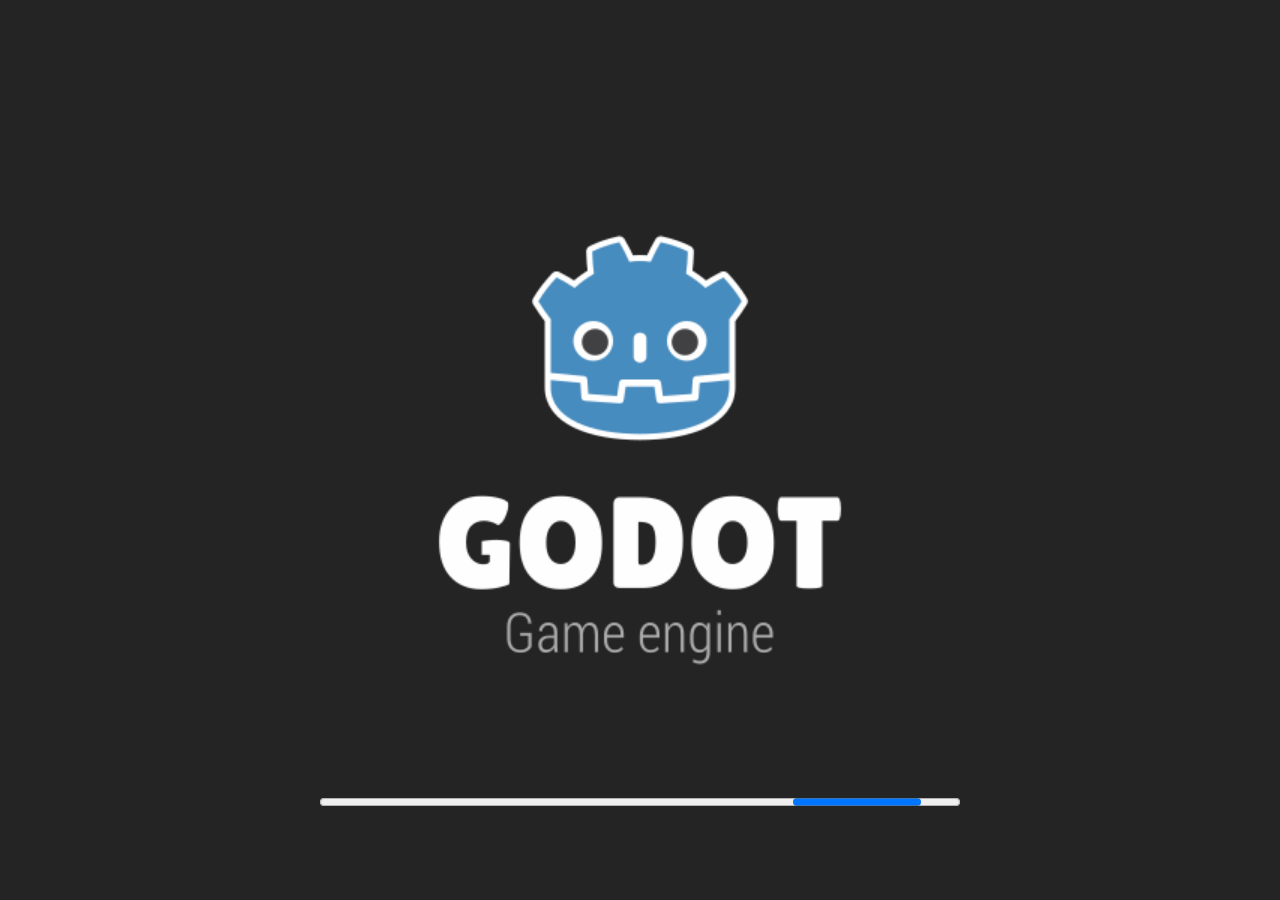
==== 13/index.html @ d021afbf "feat: publica hub premium e duas demos Godot em Web com pacotes segmentados" ====
<!DOCTYPE html>
<html lang="en">
	<head>
		<meta charset="utf-8">
		<meta name="viewport" content="width=device-width, user-scalable=no, initial-scale=1.0">
		<title>Brasil em Apuros! 13</title>
		<style>
html, body, #canvas {
	margin: 0;
	padding: 0;
	border: 0;
}

body {
	color: white;
	background-color: black;
	overflow: hidden;
	touch-action: none;
}

#canvas {
	display: block;
}

#canvas:focus {
	outline: none;
}

#status, #status-splash, #status-progress {
	position: absolute;
	left: 0;
	right: 0;
}

#status, #status-splash {
	top: 0;
	bottom: 0;
}

#status {
	background-color: #242424;
	display: flex;
	flex-direction: column;
	justify-content: center;
	align-items: center;
	visibility: hidden;
}

#status-splash {
	max-height: 100%;
	max-width: 100%;
	margin: auto;
}

#status-splash.show-image--false {
	display: none;
}

#status-splash.fullsize--true {
	height: 100%;
	width: 100%;
	object-fit: contain;
}

#status-splash.use-filter--false {
	image-rendering: pixelated;
}

#status-progress, #status-notice {
	display: none;
}

#status-progress {
	bottom: 10%;
	width: 50%;
	margin: 0 auto;
}

#status-notice {
	background-color: #5b3943;
	border-radius: 0.5rem;
	border: 1px solid #9b3943;
	color: #e0e0e0;
	font-family: 'Noto Sans', 'Droid Sans', Arial, sans-serif;
	line-height: 1.3;
	margin: 0 2rem;
	overflow: hidden;
	padding: 1rem;
	text-align: center;
	z-index: 1;
}
		</style>
		<link id="-gd-engine-icon" rel="icon" type="image/png" href="index.icon.png" />
<link rel="apple-touch-icon" href="index.apple-touch-icon.png"/>

	</head>
	<body>
		<canvas id="canvas">
			Your browser does not support the canvas tag.
		</canvas>

		<noscript>
			Your browser does not support JavaScript.
		</noscript>

		<div id="status">
			<img id="status-splash" class="show-image--true fullsize--true use-filter--true" src="index.png" alt="">
			<progress id="status-progress"></progress>
			<div id="status-notice"></div>
		</div>

		<script src="index.js"></script>
		<script>
const GODOT_CONFIG = {"args":[],"canvasResizePolicy":2,"emscriptenPoolSize":8,"ensureCrossOriginIsolationHeaders":true,"executable":"index","experimentalVK":false,"fileSizes":{"index.pck":124284080,"index.wasm":39514754},"focusCanvas":true,"gdextensionLibs":[],"godotPoolSize":4};
const GODOT_THREADS_ENABLED = false;
const engine = new Engine(GODOT_CONFIG);
async function prepareSplitPack(){
if(!('serviceWorker' in navigator))throw Error('Este navegador precisa suportar Service Workers.');
await navigator.serviceWorker.register('./pack-sw.js',{scope:'./'});await navigator.serviceWorker.ready;
if(!navigator.serviceWorker.controller){
await new Promise((resolve,reject)=>{
const timeout=setTimeout(()=>reject(Error('Falha no carregador. Atualize a pagina.')),15000);
navigator.serviceWorker.addEventListener('controllerchange',()=>{clearTimeout(timeout);resolve();},{once:true});
});
}
}

(function () {
	const statusOverlay = document.getElementById('status');
	const statusProgress = document.getElementById('status-progress');
	const statusNotice = document.getElementById('status-notice');

	let initializing = true;
	let statusMode = '';

	function setStatusMode(mode) {
		if (statusMode === mode || !initializing) {
			return;
		}
		if (mode === 'hidden') {
			statusOverlay.remove();
			initializing = false;
			return;
		}
		statusOverlay.style.visibility = 'visible';
		statusProgress.style.display = mode === 'progress' ? 'block' : 'none';
		statusNotice.style.display = mode === 'notice' ? 'block' : 'none';
		statusMode = mode;
	}

	function setStatusNotice(text) {
		while (statusNotice.lastChild) {
			statusNotice.removeChild(statusNotice.lastChild);
		}
		const lines = text.split('\n');
		lines.forEach((line) => {
			statusNotice.appendChild(document.createTextNode(line));
			statusNotice.appendChild(document.createElement('br'));
		});
	}

	function displayFailureNotice(err) {
		console.error(err);
		if (err instanceof Error) {
			setStatusNotice(err.message);
		} else if (typeof err === 'string') {
			setStatusNotice(err);
		} else {
			setStatusNotice('An unknown error occurred.');
		}
		setStatusMode('notice');
		initializing = false;
	}

	const missing = Engine.getMissingFeatures({
		threads: GODOT_THREADS_ENABLED,
	});

	if (missing.length !== 0) {
		if (GODOT_CONFIG['serviceWorker'] && GODOT_CONFIG['ensureCrossOriginIsolationHeaders'] && 'serviceWorker' in navigator) {
			let serviceWorkerRegistrationPromise;
			try {
				serviceWorkerRegistrationPromise = navigator.serviceWorker.getRegistration();
			} catch (err) {
				serviceWorkerRegistrationPromise = Promise.reject(new Error('Service worker registration failed.'));
			}
			// There's a chance that installing the service worker would fix the issue
			Promise.race([
				serviceWorkerRegistrationPromise.then((registration) => {
					if (registration != null) {
						return Promise.reject(new Error('Service worker already exists.'));
					}
					return registration;
				}).then(() => engine.installServiceWorker()),
				// For some reason, `getRegistration()` can stall
				new Promise((resolve) => {
					setTimeout(() => resolve(), 2000);
				}),
			]).then(() => {
				// Reload if there was no error.
				window.location.reload();
			}).catch((err) => {
				console.error('Error while registering service worker:', err);
			});
		} else {
			// Display the message as usual
			const missingMsg = 'Error\nThe following features required to run Godot projects on the Web are missing:\n';
			displayFailureNotice(missingMsg + missing.join('\n'));
		}
	} else {
		setStatusMode('progress');
		prepareSplitPack().then(() => engine.startGame({
			'onProgress': function (current, total) {
				if (current > 0 && total > 0) {
					statusProgress.value = current;
					statusProgress.max = total;
				} else {
					statusProgress.removeAttribute('value');
					statusProgress.removeAttribute('max');
				}
			},
		})).then(() => {
			setStatusMode('hidden');
		}, displayFailureNotice);
	}
}());
		</script>
	</body>
</html>
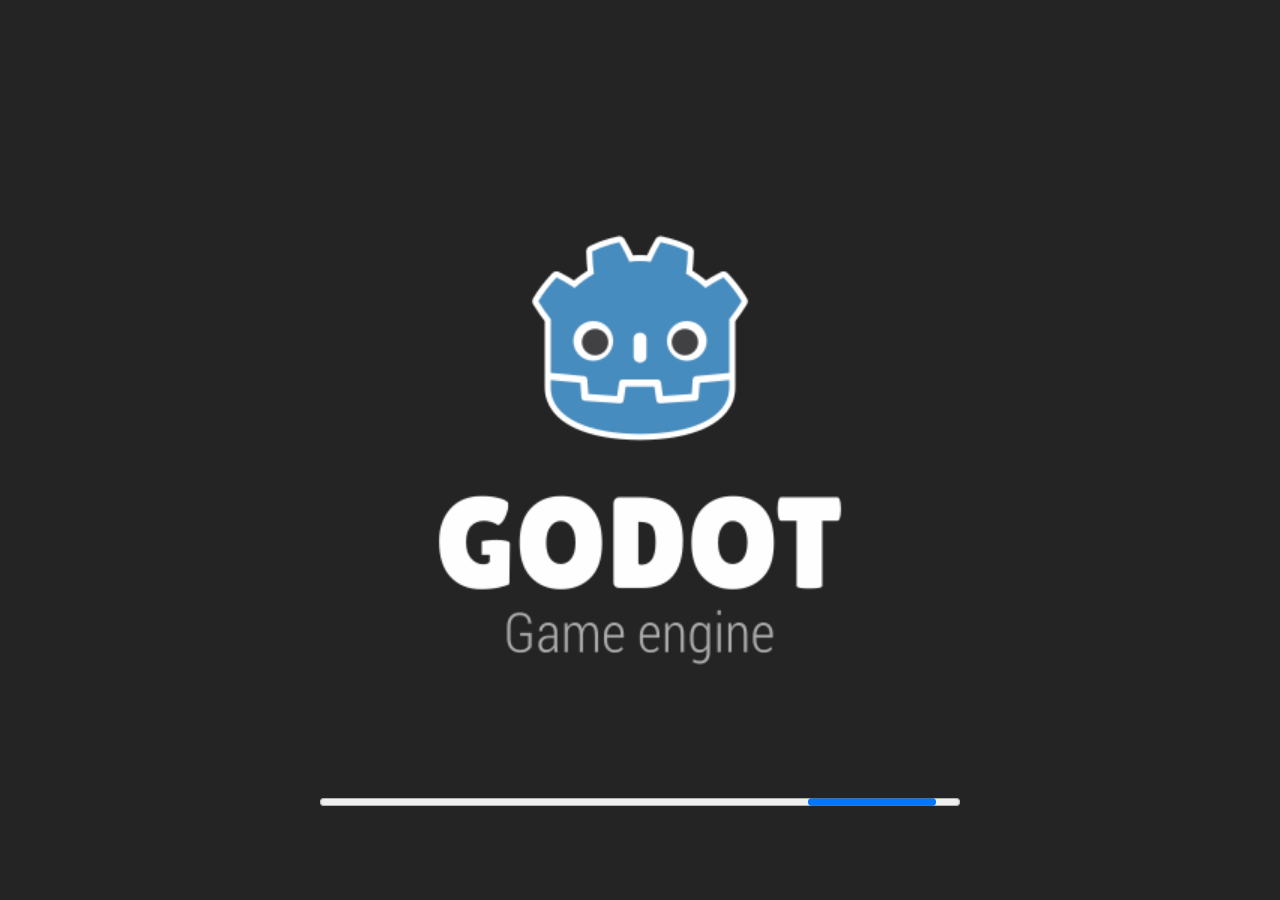
==== commit 090a47f3: "feat(web): atualiza edicoes 13 e 22 com Caramelo validado" ====
--- a/13/index.html
+++ b/13/index.html
@@ -111,12 +111,12 @@
 
 		<script src="index.js"></script>
 		<script>
-const GODOT_CONFIG = {"args":[],"canvasResizePolicy":2,"emscriptenPoolSize":8,"ensureCrossOriginIsolationHeaders":true,"executable":"index","experimentalVK":false,"fileSizes":{"index.pck":124284080,"index.wasm":39514754},"focusCanvas":true,"gdextensionLibs":[],"godotPoolSize":4};
+const GODOT_CONFIG = {"args":[],"canvasResizePolicy":2,"emscriptenPoolSize":8,"ensureCrossOriginIsolationHeaders":true,"executable":"index","experimentalVK":false,"fileSizes":{"index.pck":124288980,"index.wasm":39514754},"focusCanvas":true,"gdextensionLibs":[],"godotPoolSize":4};
 const GODOT_THREADS_ENABLED = false;
 const engine = new Engine(GODOT_CONFIG);
 async function prepareSplitPack(){
 if(!('serviceWorker' in navigator))throw Error('Este navegador precisa suportar Service Workers.');
-await navigator.serviceWorker.register('./pack-sw.js',{scope:'./'});await navigator.serviceWorker.ready;
+await navigator.serviceWorker.register('./pack-sw.js?v=687483ac462c',{scope:'./'});await navigator.serviceWorker.ready;
 if(!navigator.serviceWorker.controller){
 await new Promise((resolve,reject)=>{
 const timeout=setTimeout(()=>reject(Error('Falha no carregador. Atualize a pagina.')),15000);
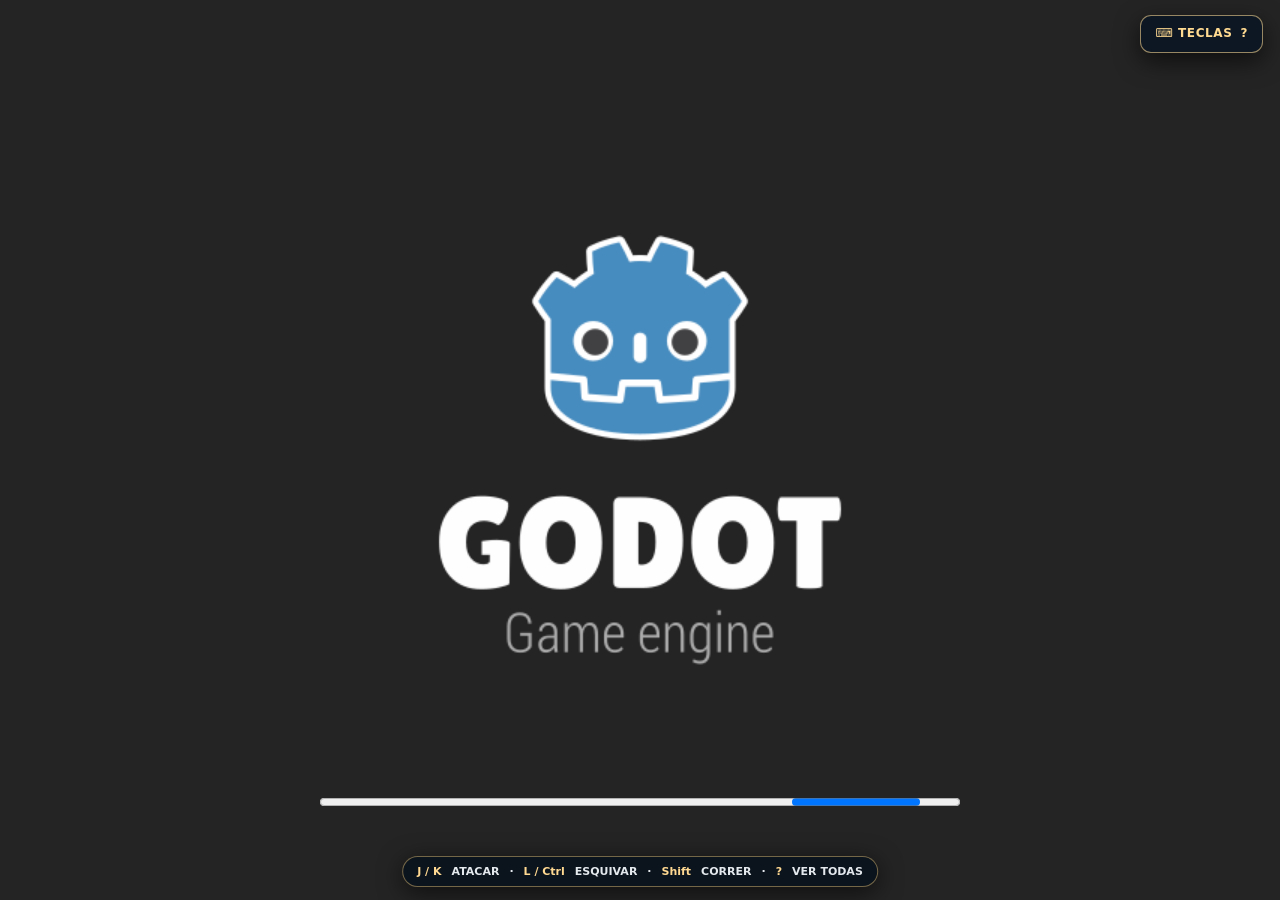
==== commit cd2f1034: "feat(godot-13): orientar teclas de ataque, esquiva e habilidades no desktop" ====
--- a/13/index.html
+++ b/13/index.html
@@ -1,9 +1,11 @@
 <!DOCTYPE html>
-<html lang="en">
+<html lang="pt-BR">
 	<head>
 		<meta charset="utf-8">
 		<meta name="viewport" content="width=device-width, user-scalable=no, initial-scale=1.0">
-		<title>Brasil em Apuros! 13</title>
+		<title>Brasil em Apuros! 13 — Controles de teclado e habilidades</title>
+		<link rel="stylesheet" href="../desktop-controls.css?v=1">
+		<script defer src="../desktop-controls.js?v=1"></script>
 		<style>
 html, body, #canvas {
 	margin: 0;
@@ -221,6 +223,7 @@
 			},
 		})).then(() => {
 			setStatusMode('hidden');
+			window.dispatchEvent(new Event('brasil:godot-ready'));
 		}, displayFailureNotice);
 	}
 }());
--- a/desktop-controls.css
+++ b/desktop-controls.css
@@ -0,0 +1,22 @@
+/* Brasil em Apuros — guia de teclado para as campanhas Godot */
+#desktop-controls-trigger,#desktop-controls-strip,#desktop-controls-modal{font-family:Inter,system-ui,-apple-system,"Segoe UI",sans-serif}
+#desktop-controls-trigger{position:fixed;z-index:102;right:17px;top:15px;display:flex;gap:8px;align-items:center;border:1px solid #efce8b9c;background:#0b1725e8;backdrop-filter:blur(10px);color:#ffda91;padding:10px 14px;font-size:12px;line-height:1.3;font-weight:850;letter-spacing:.05em;border-radius:11px;box-shadow:0 8px 24px #0009;cursor:pointer}
+#desktop-controls-trigger:hover,#desktop-controls-trigger:focus-visible{background:#263745;color:#fff;outline:2px solid #ffdc9a;outline-offset:3px}
+#desktop-controls-strip{position:fixed;z-index:101;bottom:13px;left:50%;transform:translateX(-50%);max-width:calc(100vw - 24px);display:flex;align-items:center;justify-content:center;gap:10px;white-space:nowrap;padding:8px 14px;background:#07111bdc;border:1px solid #d6b57384;border-radius:100px;box-shadow:0 5px 25px #0009;color:#e4e9ee;font-size:11px;font-weight:700;pointer-events:none}
+#desktop-controls-strip b{color:#ffd992}
+#desktop-controls-modal{position:fixed;inset:0;z-index:150;background:#02070de8;backdrop-filter:blur(9px);display:flex;align-items:center;justify-content:center;padding:18px;color:#f5f0e4;overflow:auto}
+#desktop-controls-modal[hidden]{display:none}
+.desktop-controls-card{width:min(680px,100%);max-height:calc(100dvh - 36px);overflow:auto;position:relative;border:1px solid #d7b372a3;border-radius:20px;background:linear-gradient(145deg,#1a2734,#101824 60%,#17392f);box-shadow:0 22px 75px #000b;padding:clamp(21px,4vw,34px)}
+.desktop-controls-eyebrow{font-size:11px;font-weight:900;letter-spacing:.14em;color:#ecd099}
+.desktop-controls-card h2{font:900 clamp(30px,5vw,46px)/1.06 Impact,"Arial Narrow",sans-serif;letter-spacing:.02em;color:#ffe09b;margin:11px 0}
+.desktop-controls-intro{color:#c8d6de;font-size:13px;line-height:1.65;margin:0 0 20px}
+.desktop-controls-grid{display:grid;grid-template-columns:repeat(2,minmax(0,1fr));gap:9px}
+.desktop-controls-key{display:flex;flex-wrap:wrap;gap:5px;margin-bottom:6px}
+.desktop-controls-key kbd{display:inline-block;background:#e2c28a;color:#18212b;border-radius:6px;padding:5px 8px;font:900 12px/1.15 system-ui;box-shadow:inset 0 -2px #ad9060}
+.desktop-controls-item{border:1px solid #7383936b;background:#09172383;padding:12px 13px;border-radius:10px;min-width:0}
+.desktop-controls-item strong{display:block;font-size:12px;color:#fff;letter-spacing:.025em}
+.desktop-controls-hint{border-left:3px solid #eac686;background:#f5d99a13;padding:10px 13px;margin:17px 0;color:#efdfbf;font-size:12px;line-height:1.65}
+#desktop-controls-dismiss{border:0;border-radius:10px;padding:14px 20px;width:100%;background:linear-gradient(180deg,#ffe3a0,#dfa94d);color:#141c27;font:900 14px system-ui;cursor:pointer}
+#desktop-controls-dismiss:focus-visible{outline:3px solid white;outline-offset:3px}
+@media (max-height:720px){.desktop-controls-card{padding:20px}.desktop-controls-grid{gap:6px}.desktop-controls-item{padding:8px 10px}.desktop-controls-intro{margin-bottom:10px}.desktop-controls-hint{margin:10px 0}}
+@media (max-width:700px),(hover:none) and (pointer:coarse){#desktop-controls-trigger,#desktop-controls-strip,#desktop-controls-modal{display:none!important}}
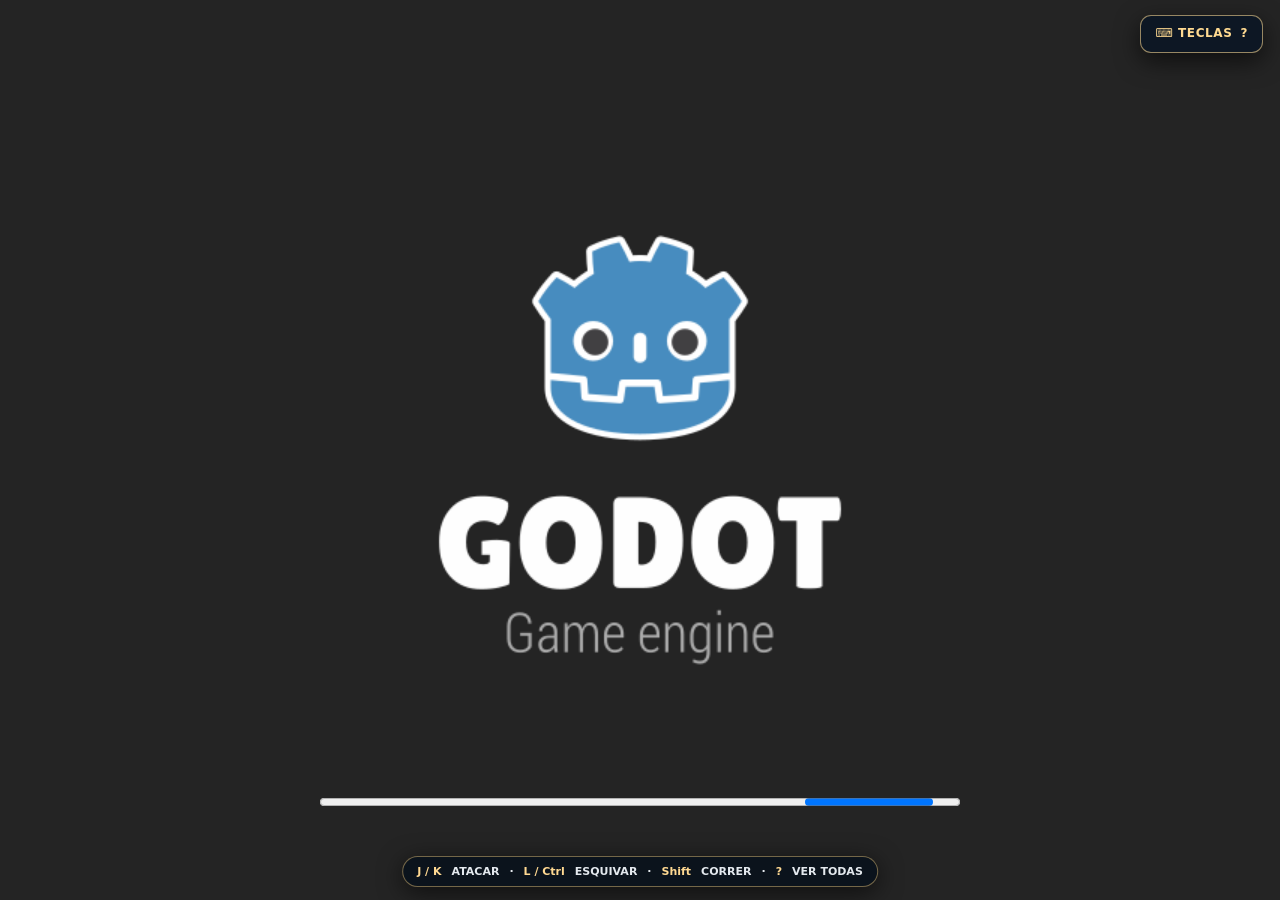
==== commit f88fdb10: "release(web): publicar indicadores e alerta de habilidades temporarias nas edicoes 13 e 22" ====
--- a/13/index.html
+++ b/13/index.html
@@ -113,12 +113,12 @@
 
 		<script src="index.js"></script>
 		<script>
-const GODOT_CONFIG = {"args":[],"canvasResizePolicy":2,"emscriptenPoolSize":8,"ensureCrossOriginIsolationHeaders":true,"executable":"index","experimentalVK":false,"fileSizes":{"index.pck":124288980,"index.wasm":39514754},"focusCanvas":true,"gdextensionLibs":[],"godotPoolSize":4};
+const GODOT_CONFIG = {"args":[],"canvasResizePolicy":2,"emscriptenPoolSize":8,"ensureCrossOriginIsolationHeaders":true,"executable":"index","experimentalVK":false,"fileSizes":{"index.pck":124289588,"index.wasm":39514754},"focusCanvas":true,"gdextensionLibs":[],"godotPoolSize":4};
 const GODOT_THREADS_ENABLED = false;
 const engine = new Engine(GODOT_CONFIG);
 async function prepareSplitPack(){
 if(!('serviceWorker' in navigator))throw Error('Este navegador precisa suportar Service Workers.');
-await navigator.serviceWorker.register('./pack-sw.js?v=687483ac462c',{scope:'./'});await navigator.serviceWorker.ready;
+await navigator.serviceWorker.register('./pack-sw.js?v=4d34044d382d',{scope:'./'});await navigator.serviceWorker.ready;
 if(!navigator.serviceWorker.controller){
 await new Promise((resolve,reject)=>{
 const timeout=setTimeout(()=>reject(Error('Falha no carregador. Atualize a pagina.')),15000);
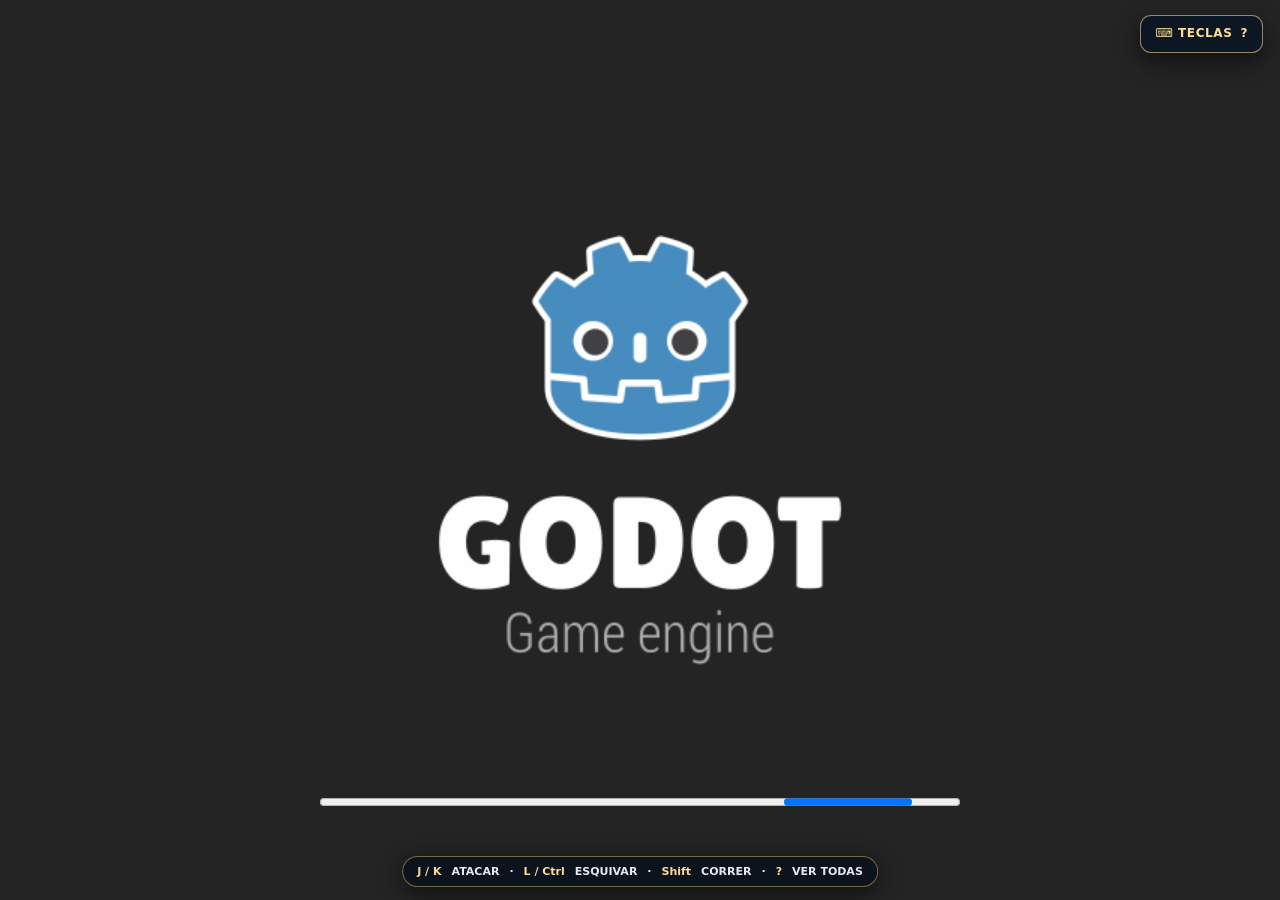
==== commit bf128fb1: "release(web): destacar personagens com cores complementares e corrigir hitboxes no Godot 13 e 22" ====
--- a/13/index.html
+++ b/13/index.html
@@ -113,12 +113,12 @@
 
 		<script src="index.js"></script>
 		<script>
-const GODOT_CONFIG = {"args":[],"canvasResizePolicy":2,"emscriptenPoolSize":8,"ensureCrossOriginIsolationHeaders":true,"executable":"index","experimentalVK":false,"fileSizes":{"index.pck":124289588,"index.wasm":39514754},"focusCanvas":true,"gdextensionLibs":[],"godotPoolSize":4};
+const GODOT_CONFIG = {"args":[],"canvasResizePolicy":2,"emscriptenPoolSize":8,"ensureCrossOriginIsolationHeaders":true,"executable":"index","experimentalVK":false,"fileSizes":{"index.pck":124291368,"index.wasm":39514754},"focusCanvas":true,"gdextensionLibs":[],"godotPoolSize":4};
 const GODOT_THREADS_ENABLED = false;
 const engine = new Engine(GODOT_CONFIG);
 async function prepareSplitPack(){
 if(!('serviceWorker' in navigator))throw Error('Este navegador precisa suportar Service Workers.');
-await navigator.serviceWorker.register('./pack-sw.js?v=4d34044d382d',{scope:'./'});await navigator.serviceWorker.ready;
+await navigator.serviceWorker.register('./pack-sw.js?v=dda68e05d41a',{scope:'./'});await navigator.serviceWorker.ready;
 if(!navigator.serviceWorker.controller){
 await new Promise((resolve,reject)=>{
 const timeout=setTimeout(()=>reject(Error('Falha no carregador. Atualize a pagina.')),15000);
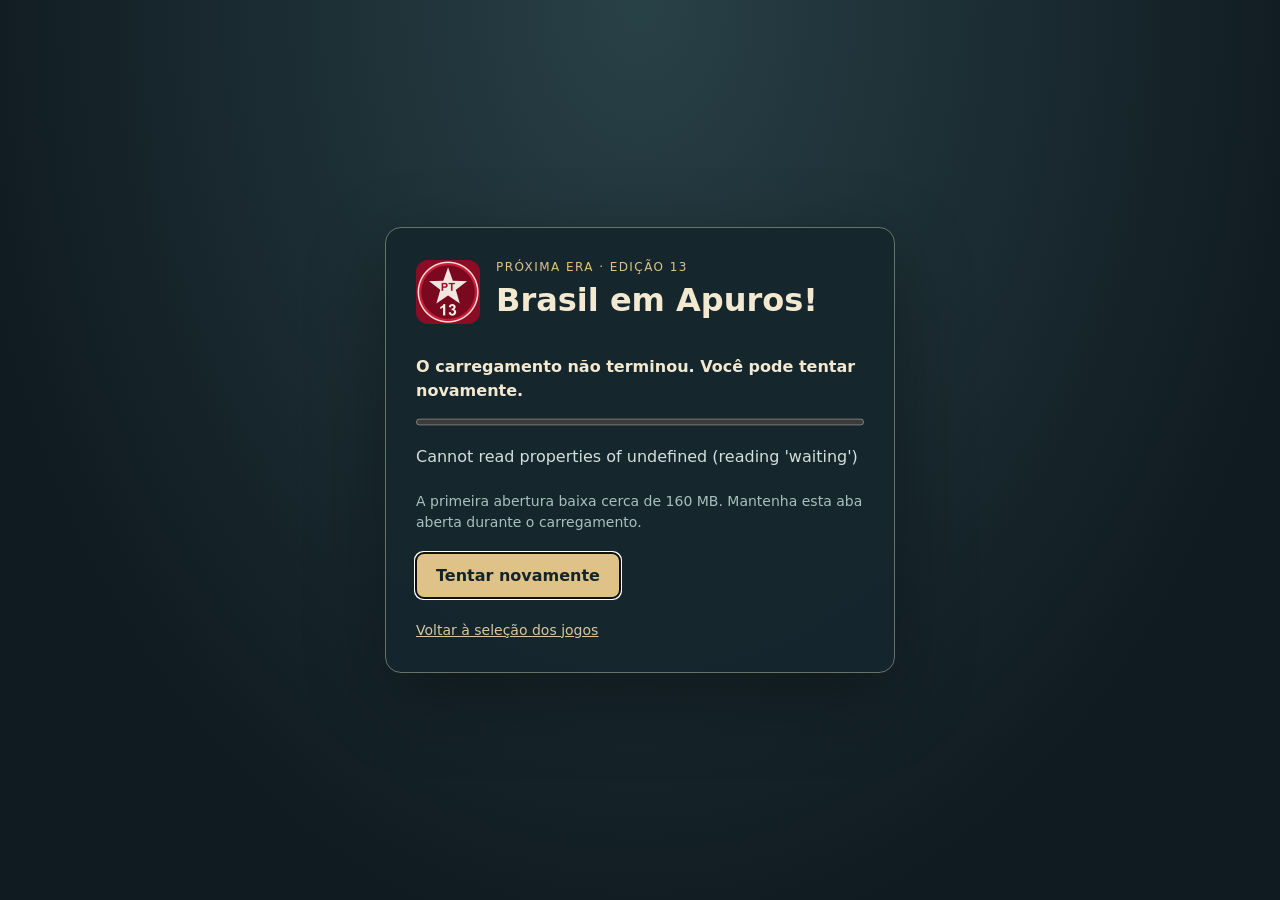
==== commit f23c6583: "Fix stalled web loading with streaming packs, progress and recovery" ====
--- a/13/index.html
+++ b/13/index.html
@@ -1,233 +1,16 @@
-<!DOCTYPE html>
-<html lang="pt-BR">
-	<head>
-		<meta charset="utf-8">
-		<meta name="viewport" content="width=device-width, user-scalable=no, initial-scale=1.0">
-		<title>Brasil em Apuros! 13 — Controles de teclado e habilidades</title>
-		<link rel="stylesheet" href="../desktop-controls.css?v=1">
-		<script defer src="../desktop-controls.js?v=1"></script>
-		<style>
-html, body, #canvas {
-	margin: 0;
-	padding: 0;
-	border: 0;
-}
-
-body {
-	color: white;
-	background-color: black;
-	overflow: hidden;
-	touch-action: none;
-}
-
-#canvas {
-	display: block;
-}
-
-#canvas:focus {
-	outline: none;
-}
-
-#status, #status-splash, #status-progress {
-	position: absolute;
-	left: 0;
-	right: 0;
-}
-
-#status, #status-splash {
-	top: 0;
-	bottom: 0;
-}
-
-#status {
-	background-color: #242424;
-	display: flex;
-	flex-direction: column;
-	justify-content: center;
-	align-items: center;
-	visibility: hidden;
-}
-
-#status-splash {
-	max-height: 100%;
-	max-width: 100%;
-	margin: auto;
-}
-
-#status-splash.show-image--false {
-	display: none;
-}
-
-#status-splash.fullsize--true {
-	height: 100%;
-	width: 100%;
-	object-fit: contain;
-}
-
-#status-splash.use-filter--false {
-	image-rendering: pixelated;
-}
-
-#status-progress, #status-notice {
-	display: none;
-}
-
-#status-progress {
-	bottom: 10%;
-	width: 50%;
-	margin: 0 auto;
-}
-
-#status-notice {
-	background-color: #5b3943;
-	border-radius: 0.5rem;
-	border: 1px solid #9b3943;
-	color: #e0e0e0;
-	font-family: 'Noto Sans', 'Droid Sans', Arial, sans-serif;
-	line-height: 1.3;
-	margin: 0 2rem;
-	overflow: hidden;
-	padding: 1rem;
-	text-align: center;
-	z-index: 1;
-}
-		</style>
-		<link id="-gd-engine-icon" rel="icon" type="image/png" href="index.icon.png" />
-<link rel="apple-touch-icon" href="index.apple-touch-icon.png"/>
-
-	</head>
-	<body>
-		<canvas id="canvas">
-			Your browser does not support the canvas tag.
-		</canvas>
-
-		<noscript>
-			Your browser does not support JavaScript.
-		</noscript>
-
-		<div id="status">
-			<img id="status-splash" class="show-image--true fullsize--true use-filter--true" src="index.png" alt="">
-			<progress id="status-progress"></progress>
-			<div id="status-notice"></div>
-		</div>
-
-		<script src="index.js"></script>
-		<script>
-const GODOT_CONFIG = {"args":[],"canvasResizePolicy":2,"emscriptenPoolSize":8,"ensureCrossOriginIsolationHeaders":true,"executable":"index","experimentalVK":false,"fileSizes":{"index.pck":124291368,"index.wasm":39514754},"focusCanvas":true,"gdextensionLibs":[],"godotPoolSize":4};
-const GODOT_THREADS_ENABLED = false;
-const engine = new Engine(GODOT_CONFIG);
-async function prepareSplitPack(){
-if(!('serviceWorker' in navigator))throw Error('Este navegador precisa suportar Service Workers.');
-await navigator.serviceWorker.register('./pack-sw.js?v=dda68e05d41a',{scope:'./'});await navigator.serviceWorker.ready;
-if(!navigator.serviceWorker.controller){
-await new Promise((resolve,reject)=>{
-const timeout=setTimeout(()=>reject(Error('Falha no carregador. Atualize a pagina.')),15000);
-navigator.serviceWorker.addEventListener('controllerchange',()=>{clearTimeout(timeout);resolve();},{once:true});
-});
-}
-}
-
-(function () {
-	const statusOverlay = document.getElementById('status');
-	const statusProgress = document.getElementById('status-progress');
-	const statusNotice = document.getElementById('status-notice');
-
-	let initializing = true;
-	let statusMode = '';
-
-	function setStatusMode(mode) {
-		if (statusMode === mode || !initializing) {
-			return;
-		}
-		if (mode === 'hidden') {
-			statusOverlay.remove();
-			initializing = false;
-			return;
-		}
-		statusOverlay.style.visibility = 'visible';
-		statusProgress.style.display = mode === 'progress' ? 'block' : 'none';
-		statusNotice.style.display = mode === 'notice' ? 'block' : 'none';
-		statusMode = mode;
-	}
-
-	function setStatusNotice(text) {
-		while (statusNotice.lastChild) {
-			statusNotice.removeChild(statusNotice.lastChild);
-		}
-		const lines = text.split('\n');
-		lines.forEach((line) => {
-			statusNotice.appendChild(document.createTextNode(line));
-			statusNotice.appendChild(document.createElement('br'));
-		});
-	}
-
-	function displayFailureNotice(err) {
-		console.error(err);
-		if (err instanceof Error) {
-			setStatusNotice(err.message);
-		} else if (typeof err === 'string') {
-			setStatusNotice(err);
-		} else {
-			setStatusNotice('An unknown error occurred.');
-		}
-		setStatusMode('notice');
-		initializing = false;
-	}
-
-	const missing = Engine.getMissingFeatures({
-		threads: GODOT_THREADS_ENABLED,
-	});
-
-	if (missing.length !== 0) {
-		if (GODOT_CONFIG['serviceWorker'] && GODOT_CONFIG['ensureCrossOriginIsolationHeaders'] && 'serviceWorker' in navigator) {
-			let serviceWorkerRegistrationPromise;
-			try {
-				serviceWorkerRegistrationPromise = navigator.serviceWorker.getRegistration();
-			} catch (err) {
-				serviceWorkerRegistrationPromise = Promise.reject(new Error('Service worker registration failed.'));
-			}
-			// There's a chance that installing the service worker would fix the issue
-			Promise.race([
-				serviceWorkerRegistrationPromise.then((registration) => {
-					if (registration != null) {
-						return Promise.reject(new Error('Service worker already exists.'));
-					}
-					return registration;
-				}).then(() => engine.installServiceWorker()),
-				// For some reason, `getRegistration()` can stall
-				new Promise((resolve) => {
-					setTimeout(() => resolve(), 2000);
-				}),
-			]).then(() => {
-				// Reload if there was no error.
-				window.location.reload();
-			}).catch((err) => {
-				console.error('Error while registering service worker:', err);
-			});
-		} else {
-			// Display the message as usual
-			const missingMsg = 'Error\nThe following features required to run Godot projects on the Web are missing:\n';
-			displayFailureNotice(missingMsg + missing.join('\n'));
-		}
-	} else {
-		setStatusMode('progress');
-		prepareSplitPack().then(() => engine.startGame({
-			'onProgress': function (current, total) {
-				if (current > 0 && total > 0) {
-					statusProgress.value = current;
-					statusProgress.max = total;
-				} else {
-					statusProgress.removeAttribute('value');
-					statusProgress.removeAttribute('max');
-				}
-			},
-		})).then(() => {
-			setStatusMode('hidden');
-			window.dispatchEvent(new Event('brasil:godot-ready'));
-		}, displayFailureNotice);
-	}
-}());
-		</script>
-	</body>
-</html>
-
+<!doctype html>
+<html lang="pt-BR"><head><meta charset="utf-8"><meta name="viewport" content="width=device-width,initial-scale=1,viewport-fit=cover">
+<title>Brasil em Apuros! 13 · Carregamento</title>
+<link rel="icon" href="index.icon.png"><link rel="apple-touch-icon" href="index.apple-touch-icon.png">
+<link rel="stylesheet" href="../desktop-controls.css?v=1">
+<style>
+*{box-sizing:border-box}html,body{margin:0;padding:0;width:100%;height:100%;overflow:hidden;background:#101b21;color:#f3e9d1;font:16px/1.5 system-ui,sans-serif;touch-action:none}#canvas{display:block;margin:0;border:0}#canvas:focus{outline:none}#status{position:fixed;inset:0;z-index:1000;display:grid;place-items:center;background:radial-gradient(ellipse at top,#284147,#101b21 75%);padding:24px}.boot-card{width:min(100%,510px);padding:30px;border:1px solid #667365;border-radius:16px;background:#15262df5;box-shadow:0 24px 80px #0005}.brand{display:flex;align-items:center;gap:16px}.brand img{width:64px;height:64px;border-radius:12px}.eyebrow{font-size:12px;letter-spacing:.12em;color:#dfc287}h1{font-size:clamp(24px,5vw,32px);line-height:1.2;margin:5px 0}#startup-detail{margin-top:30px;font-weight:650;min-height:48px}#status-progress{width:100%;height:14px;accent-color:#dbc184;margin:12px 0}#startup-amount{color:#d3dfdc;min-height:26px;overflow-wrap:anywhere}.hint{font-size:14px;color:#aabfbd;margin:20px 0 0}button{border:0;border-radius:8px;background:#dfc287;color:#14242a;padding:13px 20px;font:700 16px system-ui;cursor:pointer;margin-top:20px}a{color:#d6c89e;font-size:14px;display:inline-block;margin-top:22px}[hidden]{display:none!important}
+</style></head><body>
+<canvas id="canvas" tabindex="0">Seu navegador precisa suportar Canvas para jogar.</canvas>
+<div id="status"><section class="boot-card"><div class="brand"><img src="index.icon.png" alt=""><div><div class="eyebrow">PRÓXIMA ERA · EDIÇÃO 13</div><h1>Brasil em Apuros!</h1></div></div><div id="startup-detail" role="status" aria-live="polite">Preparando a aventura…</div><progress id="status-progress" aria-label="Progresso do carregamento" value="0" max="100"></progress><div id="startup-amount">O progresso aparecerá aqui.</div><p class="hint">A primeira abertura baixa cerca de 160 MB. Mantenha esta aba aberta durante o carregamento.</p><button id="startup-retry" type="button" hidden>Tentar novamente</button><br><a href="../">Voltar à seleção dos jogos</a></section></div>
+<noscript>Ative o JavaScript para jogar.</noscript>
+<script>window.BRASIL_BOOT = {"args":[],"canvasResizePolicy":2,"emscriptenPoolSize":8,"ensureCrossOriginIsolationHeaders":true,"executable":"index","experimentalVK":false,"fileSizes":{"index.pck":124291368,"index.wasm":39514754},"focusCanvas":true,"gdextensionLibs":[],"godotPoolSize":4,"packVersion":"dda68e05d41a","workerVersion":"stream-1-dda68e05d41a"};</script>
+<script defer src="index.js"></script>
+<script defer src="../stream-loader.js?v=stream-1"></script>
+<script defer src="../desktop-controls.js?v=1"></script>
+</body></html>
